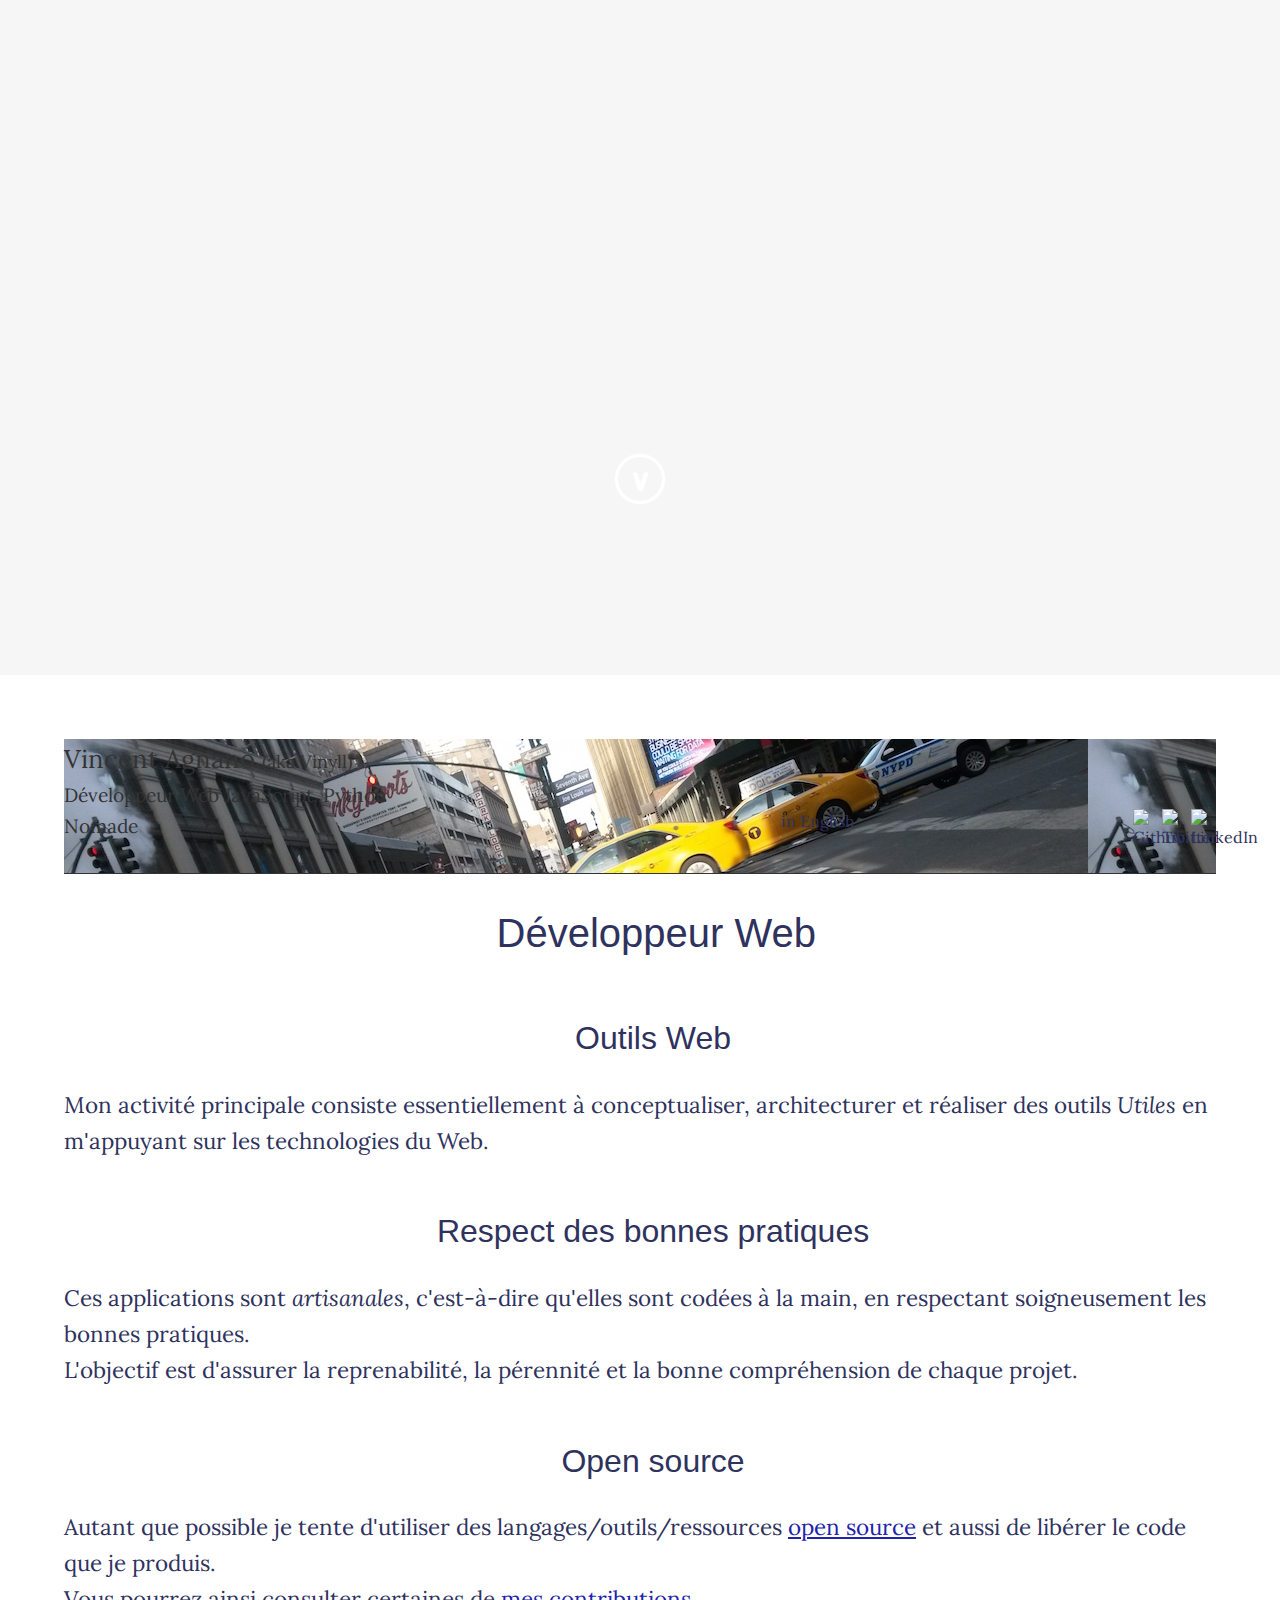
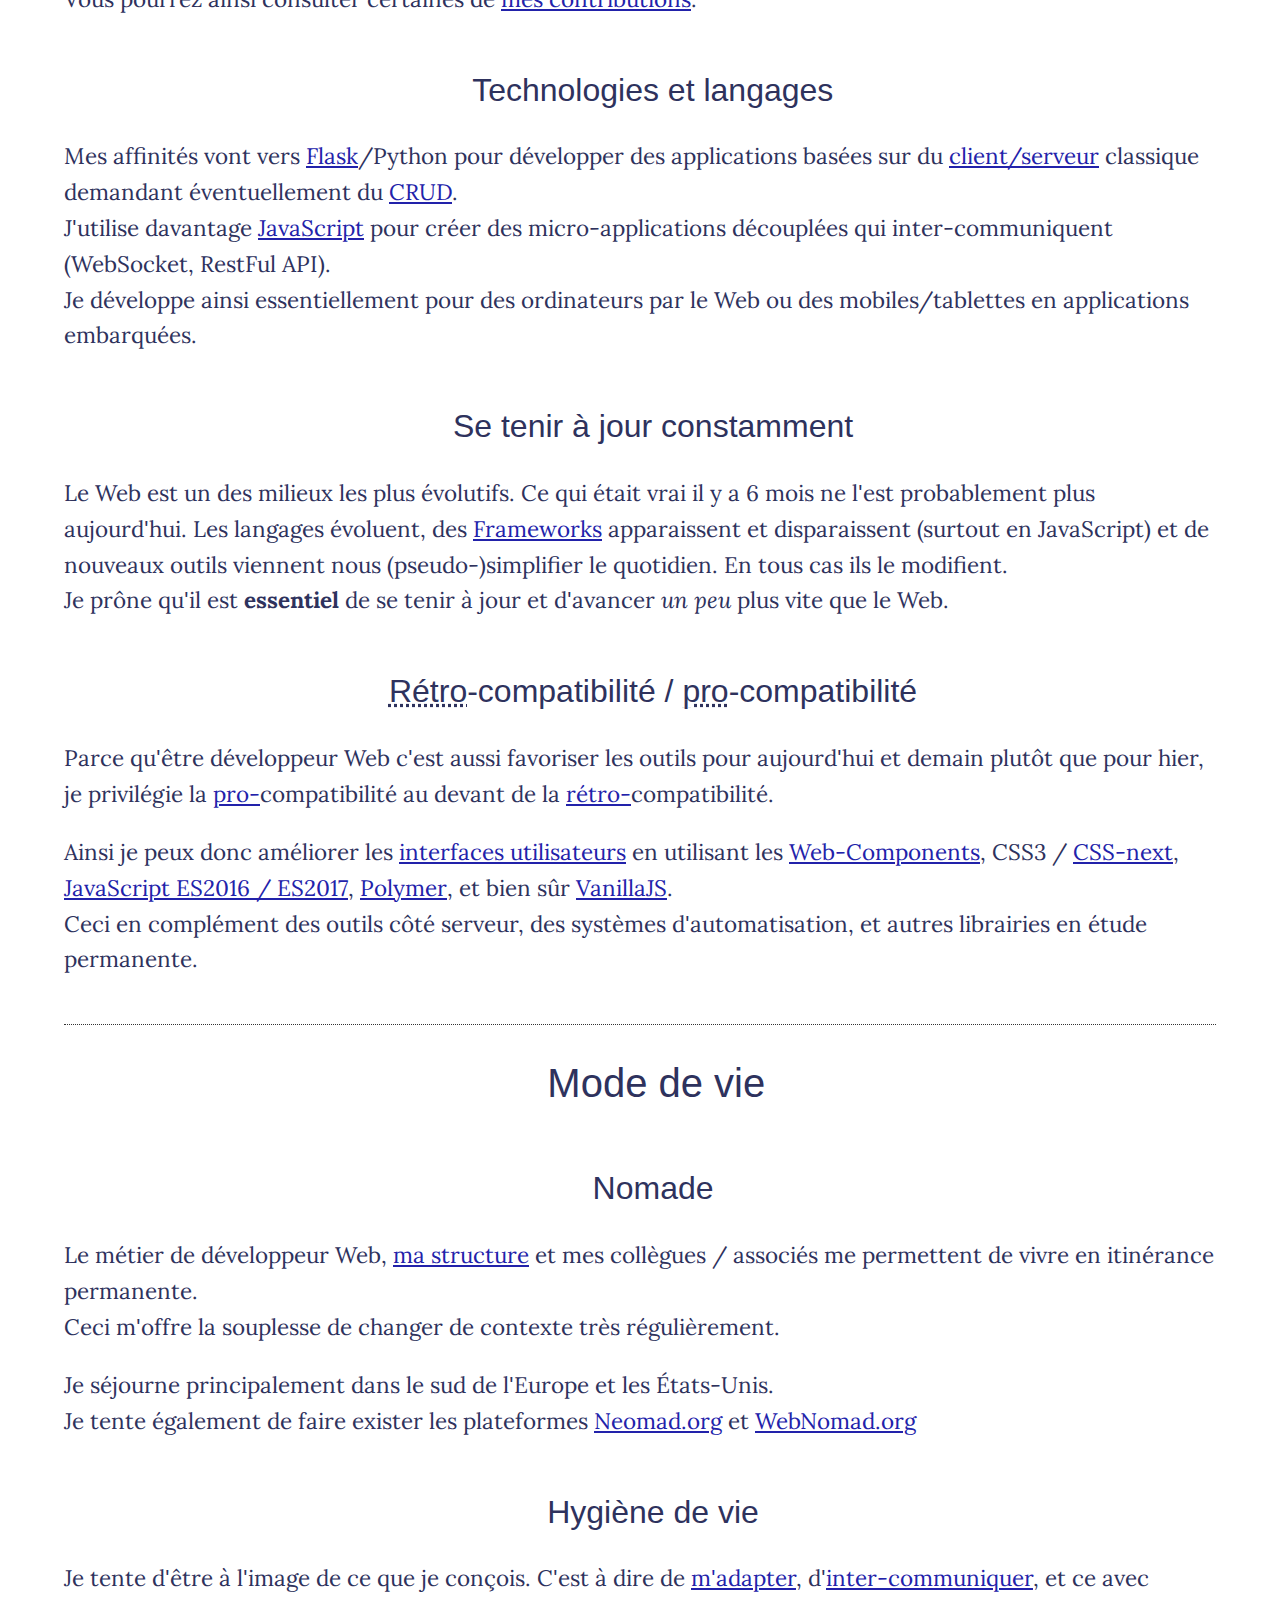
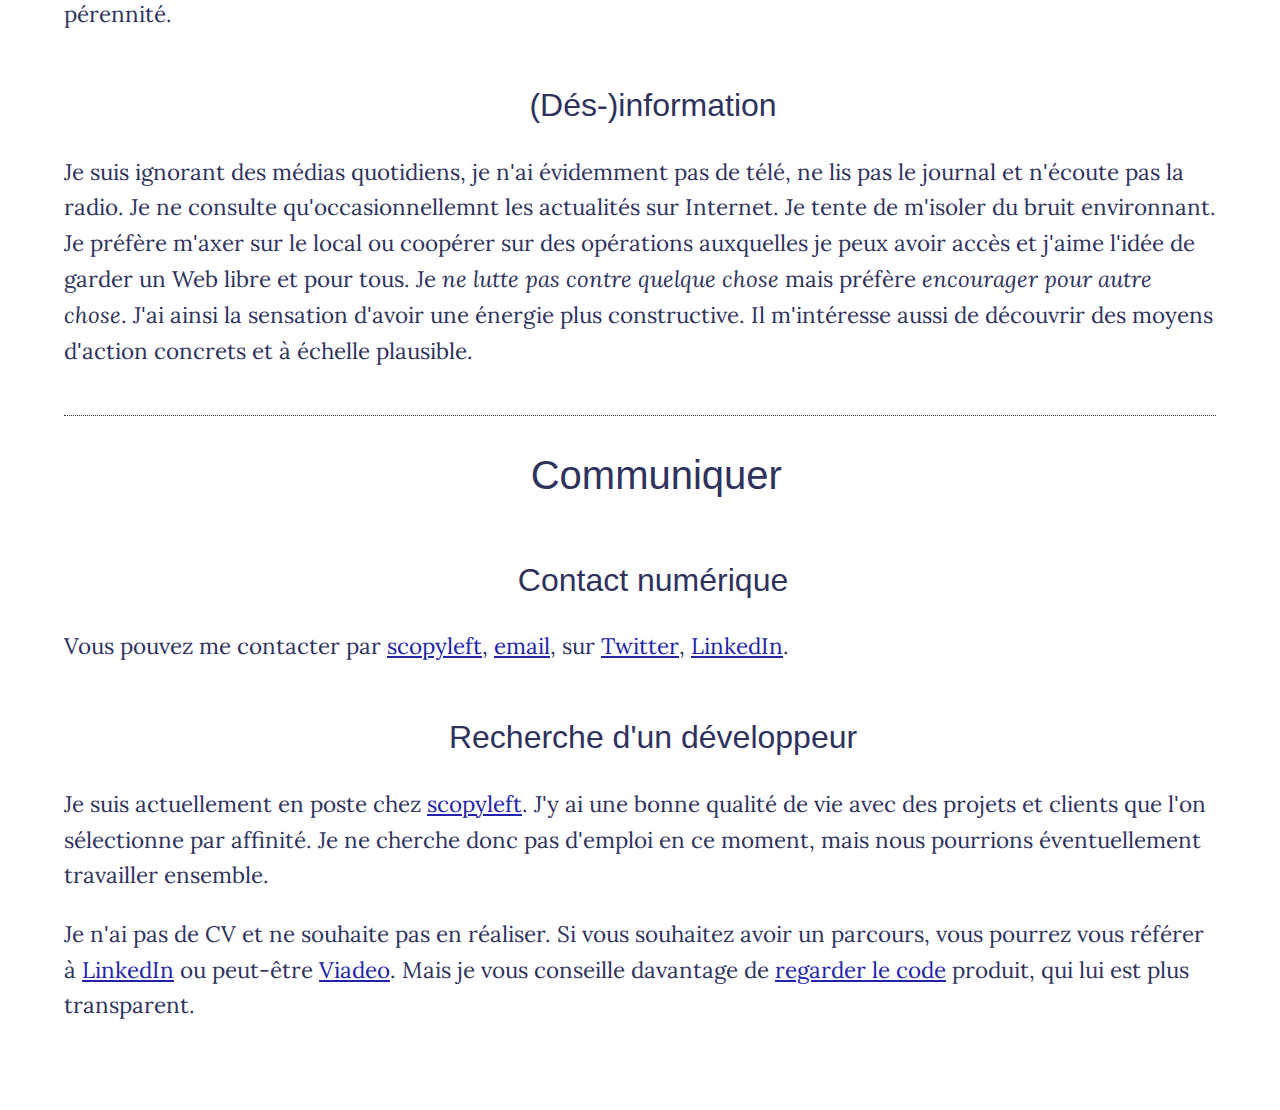
==== fr.html @ de50516a "Merge pull request #2 from Amanda-Martinez/patch-2" ====
<!DOCTYPE html>
<html lang="fr">
<head>
  <meta charset="utf-8">
  <title>Développeur Web JavaScript et Django - Vincent
  Agnano</title>
  <meta name="keywords" content=
  "développeur JavaScript, développeur Python, développeur NodeJS, formateur JavaScript, developpeur Polymer, JavaScript, Python, NodeJS">
  <meta name="description" content=
  "Développeur de projets Web en Python, JavaScript et Node (JavaScript) - Digital Nomad">
  <meta name="viewport" content="initial-scale=1, maximum-scale=1">
  <meta name="author" content="Vincent Agnano">
  <link rel="stylesheet" href="styles/main.css">
  <link rel="stylesheet" media="screen and (min-width: 961px)" href=
  "styles/medium.css">
</head>
<body>
  <header><a href="#developpeur-web" title=
  "Aller au contenu">∨</a></header>
  <main>
    <header>
      <h2><a href="http://vinyll.github.io/">Vincent Agnano <small>aka
      Vinyll</small></a></h2>

      <h1>Développeur Web JavaScript, Python <span>Nomade</span></h1>
      <nav><a href="https://github.com/vinyll"><img src=
      "images/github.svg" alt="Github"></a> <a href=
      "https://twitter.com/vinyll"><img src="images/twitter.svg" alt=
      "Twitter"></a> <a href=
      "https://www.linkedin.com/in/vincentagnano"><img src=
      "images/linkedin.svg" alt="LinkedIn"></a></nav>
      <a href="/" lang="en" class="switch-i18n" title="Read in English">in English</a>
    </header>

    <section>
      <h1 id="developpeur-web"><a href="#developpeur-web" class=
      "permalink" title="Lien vers cette section"></a>Développeur
      Web</h1>

      <h2 id="web-utile"><a href="#web-utile" class="permalink" title=
      "Lien vers cette section"></a>Outils Web</h2>
      <p>Mon activité principale consiste essentiellement à
      conceptualiser, architecturer et réaliser des outils
      <em>Utiles</em> en m'appuyant sur les technologies du Web.</p>

      <h2 id="bonnes-pratiques"><a href="#bonnes-pratiques" class="permalink"
      title="Lien vers cette section"></a>Respect des bonnes
      pratiques</h2>
      <p>Ces applications sont <em>artisanales</em>, c'est-à-dire
      qu'elles sont codées à la main, en respectant soigneusement les
      bonnes pratiques.<br>
      L'objectif est d'assurer la reprenabilité, la pérennité et la bonne
      compréhension de chaque projet.</p>

      <h2 id="open-source"><a href="#open-source" class="permalink"
      title="Lien vers cette section"></a>Open source</h2>
      <p>Autant que possible je tente d'utiliser des
      langages/outils/ressources <a href=
      "https://fr.wikipedia.org/wiki/Open_source" title=
      "Consulter l'article sur l'Open Source">open source</a> et aussi de
      libérer le code que je produis.<br>
      Vous pourrez ainsi consulter certaines de <a href=
      "http://github.com/vinyll" lang="en">mes contributions</a>.</p>

      <h2 id="technos-langages"><a href="#technos-langages" class=
      "permalink" title="Lien vers cette section"></a>Technologies et
      langages</h2>
      <p>Mes affinités vont vers <a href=
      "http://flask.pocoo.org/">Flask</a>/Python pour développer des
      applications basées sur du <a href=
      "https://fr.wikipedia.org/wiki/Client-serveur" title=
      "Consulter l'article client-serveur sur Wikipedia">client/serveur</a>
      classique demandant éventuellement du <a href=
      "https://fr.wikipedia.org/wiki/CRUD">CRUD</a>.<br>
      J'utilise davantage <a href=
      "https://developer.mozilla.org/fr/docs/Web/JavaScript">JavaScript</a>
      pour créer des micro-applications découplées qui inter-communiquent
      (WebSocket, RestFul API).<br>
      Je développe ainsi essentiellement pour des ordinateurs par le Web
      ou des mobiles/tablettes en applications embarquées.</p>

      <h2 id="web-evolution"><a href="#web-evolution" class="permalink"
      title="Lien vers cette section"></a>Se tenir à jour
      constamment</h2>
      <p>Le Web est un des milieux les plus évolutifs. Ce qui était vrai
      il y a 6 mois ne l'est probablement plus aujourd'hui. Les langages
      évoluent, des <a href="https://fr.wikipedia.org/wiki/Framework"
      title="Voir l'article sur les Frameworks">Frameworks</a>
      apparaissent et disparaissent (surtout en JavaScript) et de
      nouveaux outils viennent nous (pseudo-)simplifier le quotidien. En
      tous cas ils le modifient.<br>
      Je prône qu'il est <strong>essentiel</strong> de se tenir à jour et
      d'avancer <em>un peu</em> plus vite que le Web.</p>

      <h2 id="compatibilite"><a href="#compatibilite" class="permalink"
      title="Lien vers cette section"></a><abbr title=
      "cf. Larousse : Qui marque un retour vers une époque passée.">Rétro</abbr>-compatibilité
      / <abbr title=
      "cf. Larousse : Préfixe signifiant « avant », « à la place de » ou « en faveur de »">
      pro</abbr>-compatibilité</h2>
      <p>Parce qu'être développeur Web c'est aussi favoriser les outils
      pour aujourd'hui et demain plutôt que pour hier, je privilégie la
      <a href=
      "http://www.larousse.fr/dictionnaires/francais/pro-/64023?q=pro#63307">
      pro-</a>compatibilité au devant de la <a href=
      "http://www.larousse.fr/dictionnaires/francais/r%C3%A9tro/68965">rétro-</a>compatibilité.<br>
      </p>
      <p>Ainsi je peux donc améliorer les <a href=
      "https://fr.wikipedia.org/wiki/Interface_web" title=
      "Consulter l'artcile sur les interfaces Web">interfaces
      utilisateurs</a> en utilisant les <a href=
      "https://developer.mozilla.org/en-US/docs/Web/Web_Components" lang=
      "en">Web-Components</a>, CSS3 / <a href="http://cssnext.io/" lang=
      "en">CSS-next</a>, <a href=
      "https://developer.mozilla.org/en-US/docs/Web/JavaScript/New_in_JavaScript/ECMAScript_Next_support_in_Mozilla"
      lang="en">JavaScript ES2016 / ES2017</a>, <a href=
      "http://polymer-project.org/" lang="en">Polymer</a>, et bien sûr
      <a href="http://vanilla-js.com/">VanillaJS</a>.<br>
      Ceci en complément des outils côté serveur, des systèmes
      d'automatisation, et autres librairies en étude permanente.</p>
    </section>

    <section>
      <h1 id="mode-vie"><a href="#mode-vie" class="permalink" title=
      "Lien vers cette section"></a>Mode de vie</h1>

      <h2 id="nomade"><a href="#nomade" class="permalink" title=
      "Lien vers cette section"></a>Nomade</h2>
      <p>Le métier de développeur Web, <a href="http://scopyleft.fr/"
      title="scopyleft, coopérative de développement Web">ma
      structure</a> et mes collègues / associés me permettent de vivre en
      itinérance permanente.<br>
      Ceci m'offre la souplesse de changer de contexte très
      régulièrement.</p>
      <p>Je séjourne principalement dans le sud de l'Europe et les
      États-Unis.<br>
      Je tente également de faire exister les plateformes <a href=
      "http://neomad.org" title=
      "Articles pour digital nomads">Neomad.org</a>
      et <a href=
      "http://webnomad.org" title=
      "Outils pour digital nomads">WebNomad.org</a></p>

      <h2 id="hygiene"><a href="#hygiene" class="permalink" title=
      "Lien vers cette section"></a>Hygiène de vie</h2>
      <p>Je tente d'être à l'image de ce que je conçois. C'est à dire de
      <a href="https://fr.wikipedia.org/wiki/Plasticit%C3%A9_neuronale"
      title=
      "Consulter l'article sur la plasticité neuronale">m'adapter</a>,
      d'<a href="https://fr.wikipedia.org/wiki/Communication" title=
      "Voir l'article sur la communication">inter-communiquer</a>, et ce
      avec pérennité.</p>

      <h2 id="desinformation"><a href="#desinformation" class="permalink"
      title="Lien vers cette section"></a>(Dés-)information</h2>
      <p>Je suis ignorant des médias quotidiens, je n'ai évidemment
      pas de télé, ne lis pas le journal et n'écoute pas la radio. Je ne
      consulte qu'occasionnellemnt les actualités sur Internet. Je tente
      de m'isoler du bruit environnant.<br>
      Je préfère m'axer sur le local ou coopérer sur des opérations
      auxquelles je peux avoir accès et j'aime l'idée de garder un Web
      libre et pour tous. Je <em>ne lutte pas contre quelque chose</em>
      mais préfère <em>encourager pour autre chose</em>. J'ai ainsi la
      sensation d'avoir une énergie plus constructive. Il m'intéresse
      aussi de découvrir des moyens d'action concrets et à échelle
      plausible.</p>
    </section>

    <section>
      <h1 id="communiquer"><a href="#communiquer" class="permalink"
      title="Lien vers cette section"></a>Communiquer</h1>

      <h2 id="contact"><a href="#contact" class="permalink" title=
      "Lien vers cette section"></a>Contact numérique</h2>
      <p>Vous pouvez me contacter par <a href=
      "http://scopyleft.fr">scopyleft</a>, <a href=
      "http:vinyll.github.io" class="email">email</a>, sur <a href=
      "http://twitter.com/vinyll" lang="en" title=
      "Vincent Agnano sur Twitter">Twitter</a>, <a href=
      "http://www.linkedin.com/in/vincentagnano" lang="en" title=
      "CV architecte/développeur django, Javascript et NodeJS">LinkedIn</a>.</p>

      <h2 id="recherche-developpeur"><a href="#recherche-developpeur"
      class="permalink" title="Lien vers cette section"></a>Recherche
      d'un développeur</h2>
      <p>Je suis actuellement en poste chez <a href="http://scopyleft.fr"
      title="coopérative de développement web">scopyleft</a>. J'y ai une
      bonne qualité de vie avec des projets et clients que l'on
      sélectionne par affinité. Je ne cherche donc pas d'emploi en ce
      moment, mais nous pourrions éventuellement travailler ensemble.</p>
      <p>Je n'ai pas de CV et ne souhaite pas en réaliser. Si vous
      souhaitez avoir un parcours, vous pourrez vous référer à <a href=
      "http://www.linkedin.com/in/vincentagnano" lang="en">LinkedIn</a>
      ou peut-être <a href=
      "http://www.viadeo.com/fr/profile/vincent.agnano" title=
      "CV développeur Web" lang="fr">Viadeo</a>. Mais je vous conseille
      davantage de <a href="https://github.com/vinyll">regarder le
      code</a> produit, qui lui est plus transparent.</p>
    </section>
  </main>
  <script>
        var em = document.querySelector('.email');
        em.onmouseover = function(evt) {
          var text = "{first}@{domain}"
                     .replace('{first}', "vincent.agnano+githubio")
                     .replace('{domain}', "scopyleft.fr");
          evt.target.attributes['href'].value = "mailto:{text}".replace('{text}', text);
          evt.target.title = "Envoyer un mail à {text}".replace('{text}', text);
        }
  </script>
  <script type="text/javascript">
      var _gaq = _gaq || [];_gaq.push(['_setAccount', 'UA-2011654-7']);_gaq.push(['_trackPageview']);
      (function() {
      var ga = document.createElement('script'); ga.type = 'text/javascript';ga.async = true;
      ga.src = ('https:' == document.location.protocol ? 'https://ssl' :'http://www') + '.google-analytics.com/ga.js';
      (document.getElementsByTagName('head')[0] ||document.getElementsByTagName('body')[0]).appendChild(ga);
      })();
  </script>
</body>
</html>
---- styles/main.css ----
@import url(http://fonts.googleapis.com/css?family=Lora);

* {
  box-sizing: border-box;
}

html, body {
  height: 100%;
  margin: 0;
  padding: 0;
}

body {
  font-family: Lora, serif;
  line-height: 1.6;
  background-color: #f6f6f6;
  color: #2E325D;
}

a {
  color: #22a;
}

body > header {
  background: transparent url("../images/nyc-bagpack-960.jpg") no-repeat bottom right;
  position: fixed;
  height: 75%;
  min-height: 300px;
  max-height: 530px;
  width: 100%;
  text-align: center;
}

body > header > a {
  position: absolute;
  display: inline-block;
  text-decoration: none;
  font-weight: bold;
  border: 3px solid #fff;
  border-radius: 50px;
  margin: auto;
  color: #fff;
  font-size: 1.8em;
  width: 50px;
  height: 50px;
  text-align: center;
  bottom: 5%;
  margin-left: -25px;
  box-shadow: 0 0 2px #fff;
  text-shadow: 0 0 2px #fff;
}
body > header > a:hover {
  color: #ccc;
  border-color: #ccc;
}

main {
  position: absolute;
  padding: 5%;
  top: 75%;
  background-color: #fff;
}

main header a {
  color: inherit;
  text-decoration: inherit;
}

main > header {
  border-bottom: 1px solid #333;
  padding-bottom: 2em;
}
main > header h1,
main > header h2 {
  color: #333;
  font-size: 1.2em;
  font-weight: 100;
  margin: 0;
}
main > header h2 {
    font-size: 1.6em;
}
main > header small {
  font-size: .7em;
}
main > header small::before {
  content: " (";
}
main > header small::after {
  content: ") ";
}
main > header span {
  display: block;
}

main nav {
  float: right;
  margin-top: -32px;
}
main nav a {
  display: inline-block;
  width: 25px;
}
main nav a img {
  width: 100%;
}

main > section h1,
main > section h2 {
  font-family: Helvetica, sans-serif;
  text-align: center;
  font-weight: normal;
}
main > section h1 {
  font-size: 2.5em;
}
main > section h2 {
  margin: 1.5em 0 0 0;
  font-size: 2em;
  text-align: center;
}
main > section:not(:last-child) {
  border-bottom: 1px dotted #333;
  padding-bottom: 1.5em;
}

p {
  font-size: 1.4em;
}

.switch-i18n {
  display: block;
  width: 32px;
  height: 32px;
  margin-top: -32px;
  text-indent: -1000%;
  background-image: url(../images/en.png);
  background-size: 100% auto;
  float: right;
}
.switch-i18n[lang=en] {
  background-image: url(../images/en.png);
}
.switch-i18n[lang=fr] {
  background-image: url(../images/fr.png);
}

.permalink {
  color: transparent;
  text-decoration: none;
  font-size: 1em;
}
.permalink:before {
  content: '¶ ';
}

h1:hover .permalink,
h2:hover .permalink {
  color: #ccc;
}
---- styles/medium.css ----
header {
  background-image: url(../images/nyc-bagpack-1024.jpg);
  max-height: 800px;
}
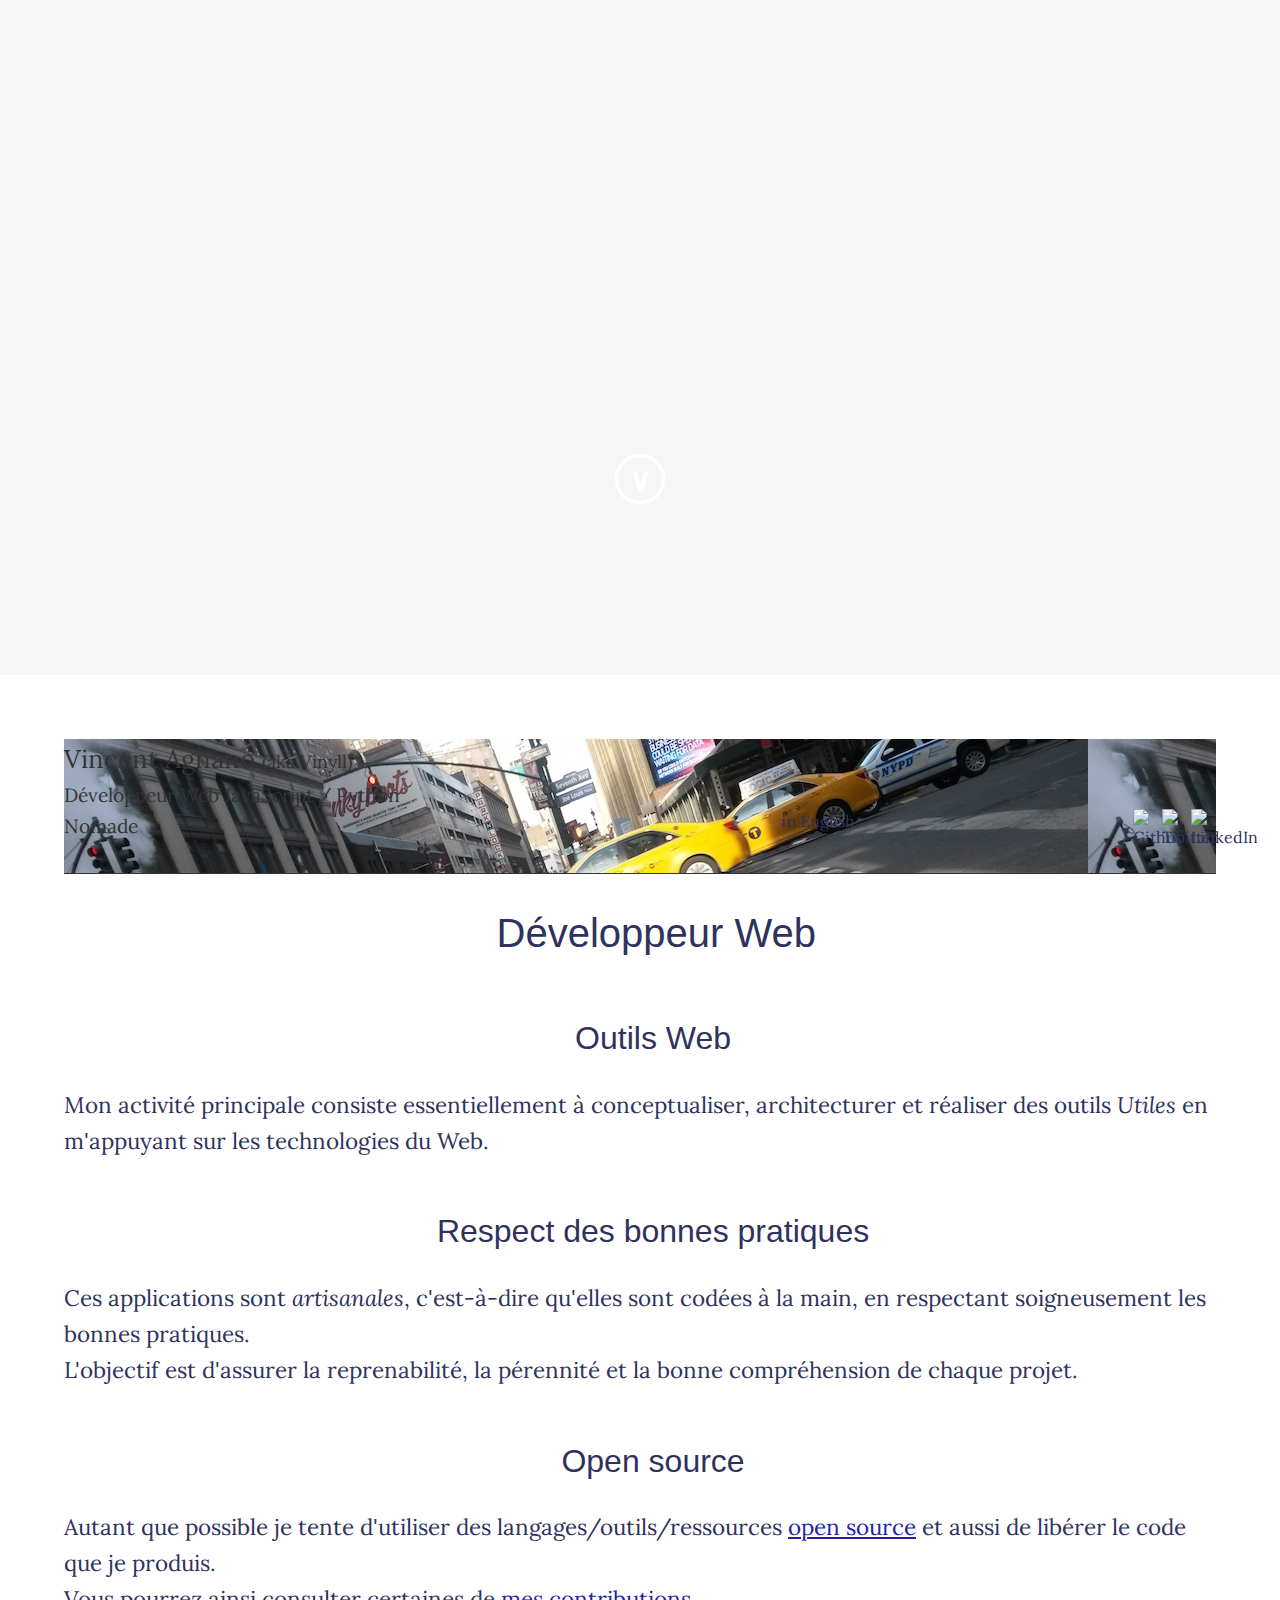
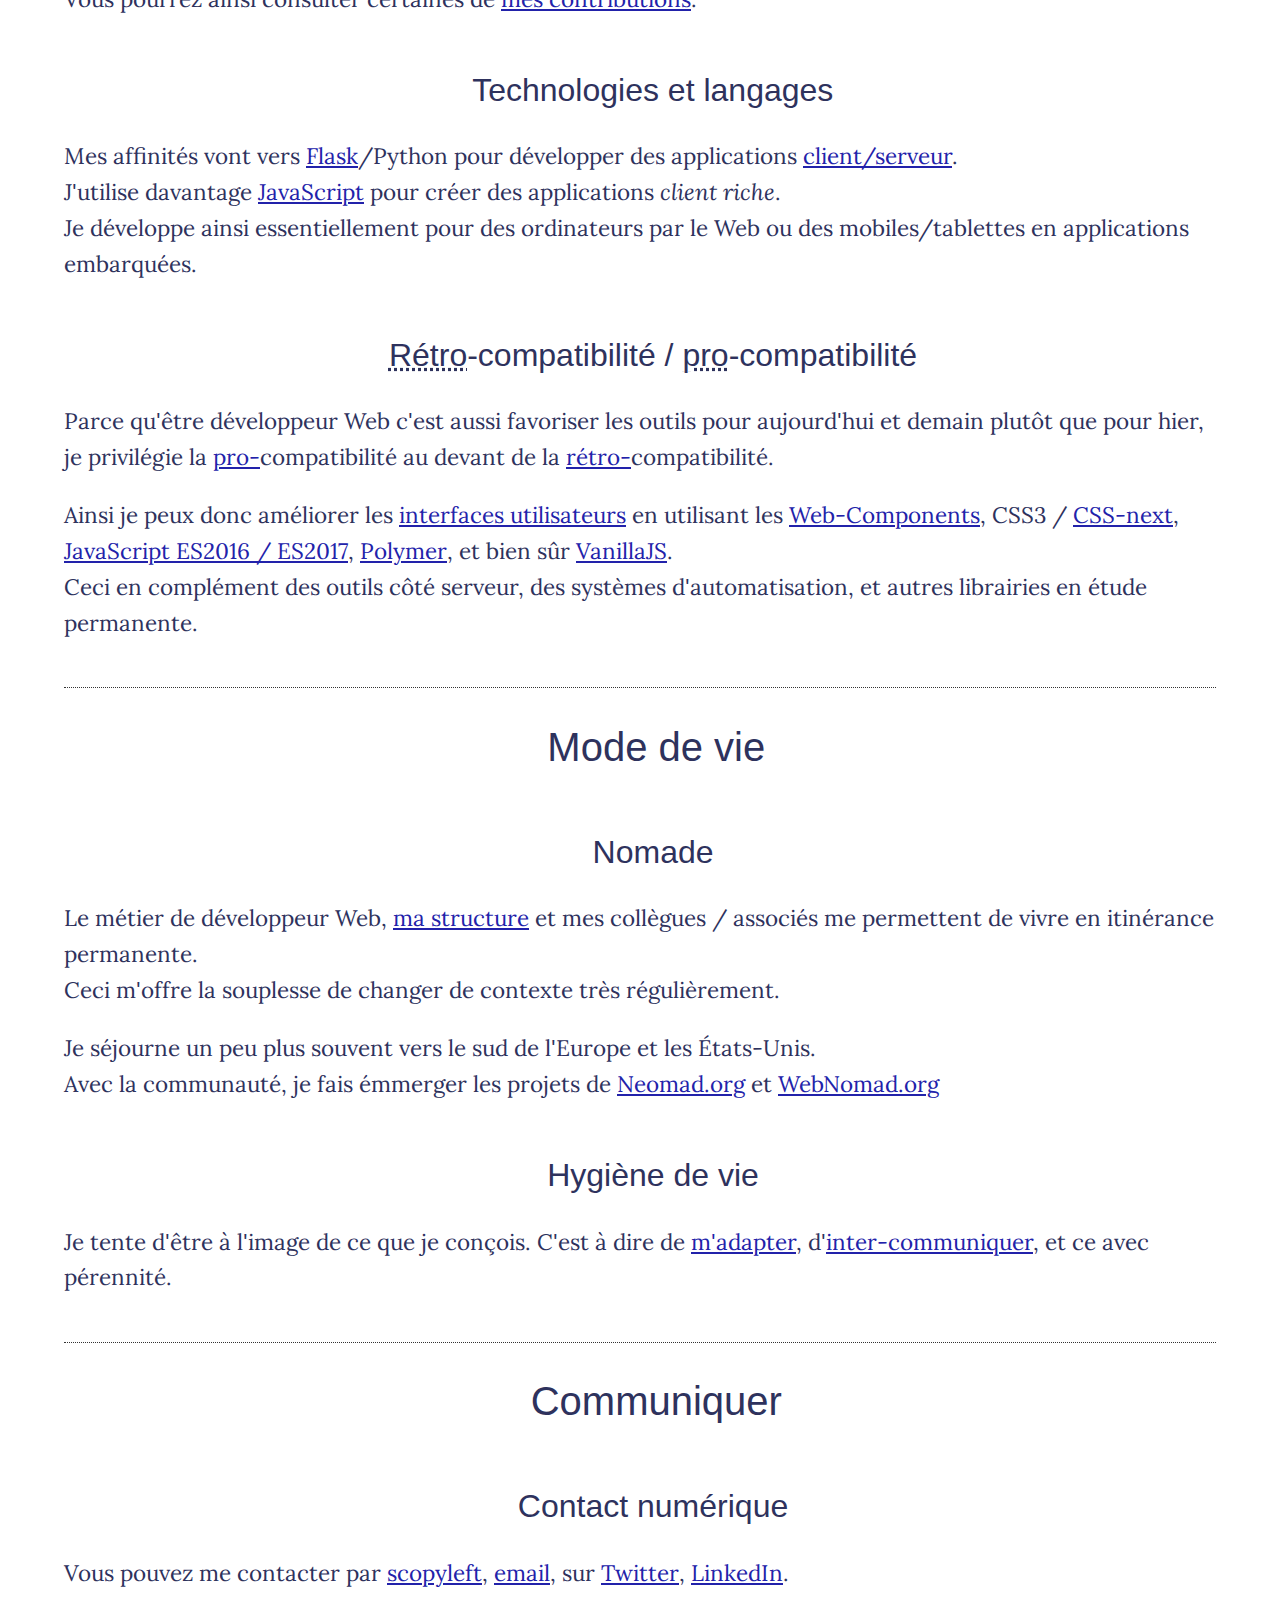
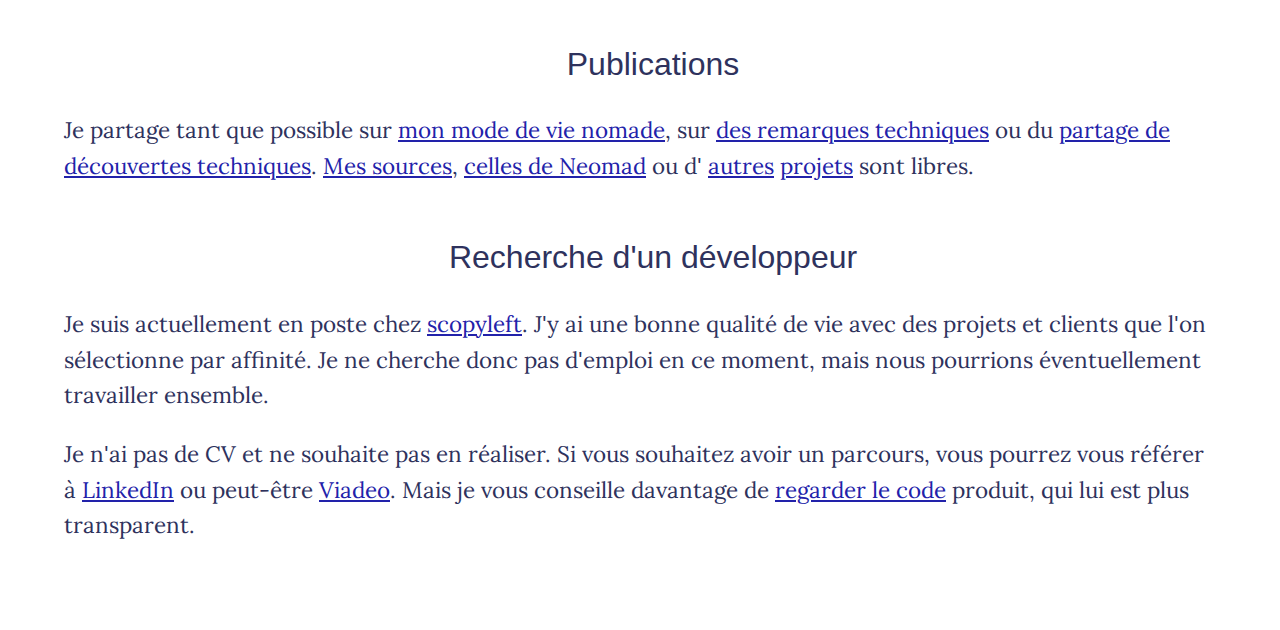
==== commit e7ee5d3b: "updated content" ====
--- a/fr.html
+++ b/fr.html
@@ -2,10 +2,10 @@
 <html lang="fr">
 <head>
   <meta charset="utf-8">
-  <title>Développeur Web JavaScript et Django - Vincent
+  <title>Développeur Web JavaScript et Django, Nomade - Vincent
   Agnano</title>
   <meta name="keywords" content=
-  "développeur JavaScript, développeur Python, développeur NodeJS, formateur JavaScript, developpeur Polymer, JavaScript, Python, NodeJS">
+  "digital nomad, développeur JavaScript, développeur Python, développeur NodeJS, formateur JavaScript, developpeur Polymer, JavaScript, Python, NodeJS">
   <meta name="description" content=
   "Développeur de projets Web en Python, JavaScript et Node (JavaScript) - Digital Nomad">
   <meta name="viewport" content="initial-scale=1, maximum-scale=1">
@@ -22,7 +22,7 @@
       <h2><a href="http://vinyll.github.io/">Vincent Agnano <small>aka
       Vinyll</small></a></h2>
 
-      <h1>Développeur Web JavaScript, Python <span>Nomade</span></h1>
+      <h1>Développeur Web JavaScript / Python <span>Nomade</span></h1>
       <nav><a href="https://github.com/vinyll"><img src=
       "images/github.svg" alt="Github"></a> <a href=
       "https://twitter.com/vinyll"><img src="images/twitter.svg" alt=
@@ -66,31 +66,14 @@
       "permalink" title="Lien vers cette section"></a>Technologies et
       langages</h2>
       <p>Mes affinités vont vers <a href=
-      "http://flask.pocoo.org/">Flask</a>/Python pour développer des
-      applications basées sur du <a href=
-      "https://fr.wikipedia.org/wiki/Client-serveur" title=
-      "Consulter l'article client-serveur sur Wikipedia">client/serveur</a>
-      classique demandant éventuellement du <a href=
-      "https://fr.wikipedia.org/wiki/CRUD">CRUD</a>.<br>
+      "http://flask.pocoo.org/">Flask</a>/Python pour développer des applications
+      <a href="https://fr.wikipedia.org/wiki/Client-serveur" title=
+      "Consulter l'article client-serveur sur Wikipedia">client/serveur</a>.<br>
       J'utilise davantage <a href=
       "https://developer.mozilla.org/fr/docs/Web/JavaScript">JavaScript</a>
-      pour créer des micro-applications découplées qui inter-communiquent
-      (WebSocket, RestFul API).<br>
+      pour créer des applications <em>client riche</em>.<br>
       Je développe ainsi essentiellement pour des ordinateurs par le Web
       ou des mobiles/tablettes en applications embarquées.</p>
-
-      <h2 id="web-evolution"><a href="#web-evolution" class="permalink"
-      title="Lien vers cette section"></a>Se tenir à jour
-      constamment</h2>
-      <p>Le Web est un des milieux les plus évolutifs. Ce qui était vrai
-      il y a 6 mois ne l'est probablement plus aujourd'hui. Les langages
-      évoluent, des <a href="https://fr.wikipedia.org/wiki/Framework"
-      title="Voir l'article sur les Frameworks">Frameworks</a>
-      apparaissent et disparaissent (surtout en JavaScript) et de
-      nouveaux outils viennent nous (pseudo-)simplifier le quotidien. En
-      tous cas ils le modifient.<br>
-      Je prône qu'il est <strong>essentiel</strong> de se tenir à jour et
-      d'avancer <em>un peu</em> plus vite que le Web.</p>
 
       <h2 id="compatibilite"><a href="#compatibilite" class="permalink"
       title="Lien vers cette section"></a><abbr title=
@@ -132,9 +115,9 @@
       itinérance permanente.<br>
       Ceci m'offre la souplesse de changer de contexte très
       régulièrement.</p>
-      <p>Je séjourne principalement dans le sud de l'Europe et les
+      <p>Je séjourne un peu plus souvent vers le sud de l'Europe et les
       États-Unis.<br>
-      Je tente également de faire exister les plateformes <a href=
+      Avec la communauté, je fais émmerger les projets de <a href=
       "http://neomad.org" title=
       "Articles pour digital nomads">Neomad.org</a>
       et <a href=
@@ -150,20 +133,6 @@
       d'<a href="https://fr.wikipedia.org/wiki/Communication" title=
       "Voir l'article sur la communication">inter-communiquer</a>, et ce
       avec pérennité.</p>
-
-      <h2 id="desinformation"><a href="#desinformation" class="permalink"
-      title="Lien vers cette section"></a>(Dés-)information</h2>
-      <p>Je suis ignorant des médias quotidiens, je n'ai évidemment
-      pas de télé, ne lis pas le journal et n'écoute pas la radio. Je ne
-      consulte qu'occasionnellemnt les actualités sur Internet. Je tente
-      de m'isoler du bruit environnant.<br>
-      Je préfère m'axer sur le local ou coopérer sur des opérations
-      auxquelles je peux avoir accès et j'aime l'idée de garder un Web
-      libre et pour tous. Je <em>ne lutte pas contre quelque chose</em>
-      mais préfère <em>encourager pour autre chose</em>. J'ai ainsi la
-      sensation d'avoir une énergie plus constructive. Il m'intéresse
-      aussi de découvrir des moyens d'action concrets et à échelle
-      plausible.</p>
     </section>
 
     <section>
@@ -179,6 +148,19 @@
       "Vincent Agnano sur Twitter">Twitter</a>, <a href=
       "http://www.linkedin.com/in/vincentagnano" lang="en" title=
       "CV architecte/développeur django, Javascript et NodeJS">LinkedIn</a>.</p>
+
+      <h2 id="publications"><a href="#publications" class="permalink" title=
+      "Lien vers cette section"></a>Publications</h2>
+      <p>
+        Je partage tant que possible
+        sur <a href="https://neomad.org/@vinyll">mon mode de vie nomade</a>,
+        sur <a href="https://medium.com/vinyll">des remarques techniques</a>
+        ou du <a href="http://vinyll.scopyleft.fr">partage de découvertes
+        techniques</a>. <a href="https://github.com/vinyll">Mes sources</a>,
+        <a href=https://github.com/neomad-team>celles de Neomad</a> ou d'
+        <a href="https://github.com/scopyleft">autres</a>
+        <a href="https://github.com/anthropedia">projets</a> sont libres.
+      </p>
 
       <h2 id="recherche-developpeur"><a href="#recherche-developpeur"
       class="permalink" title="Lien vers cette section"></a>Recherche
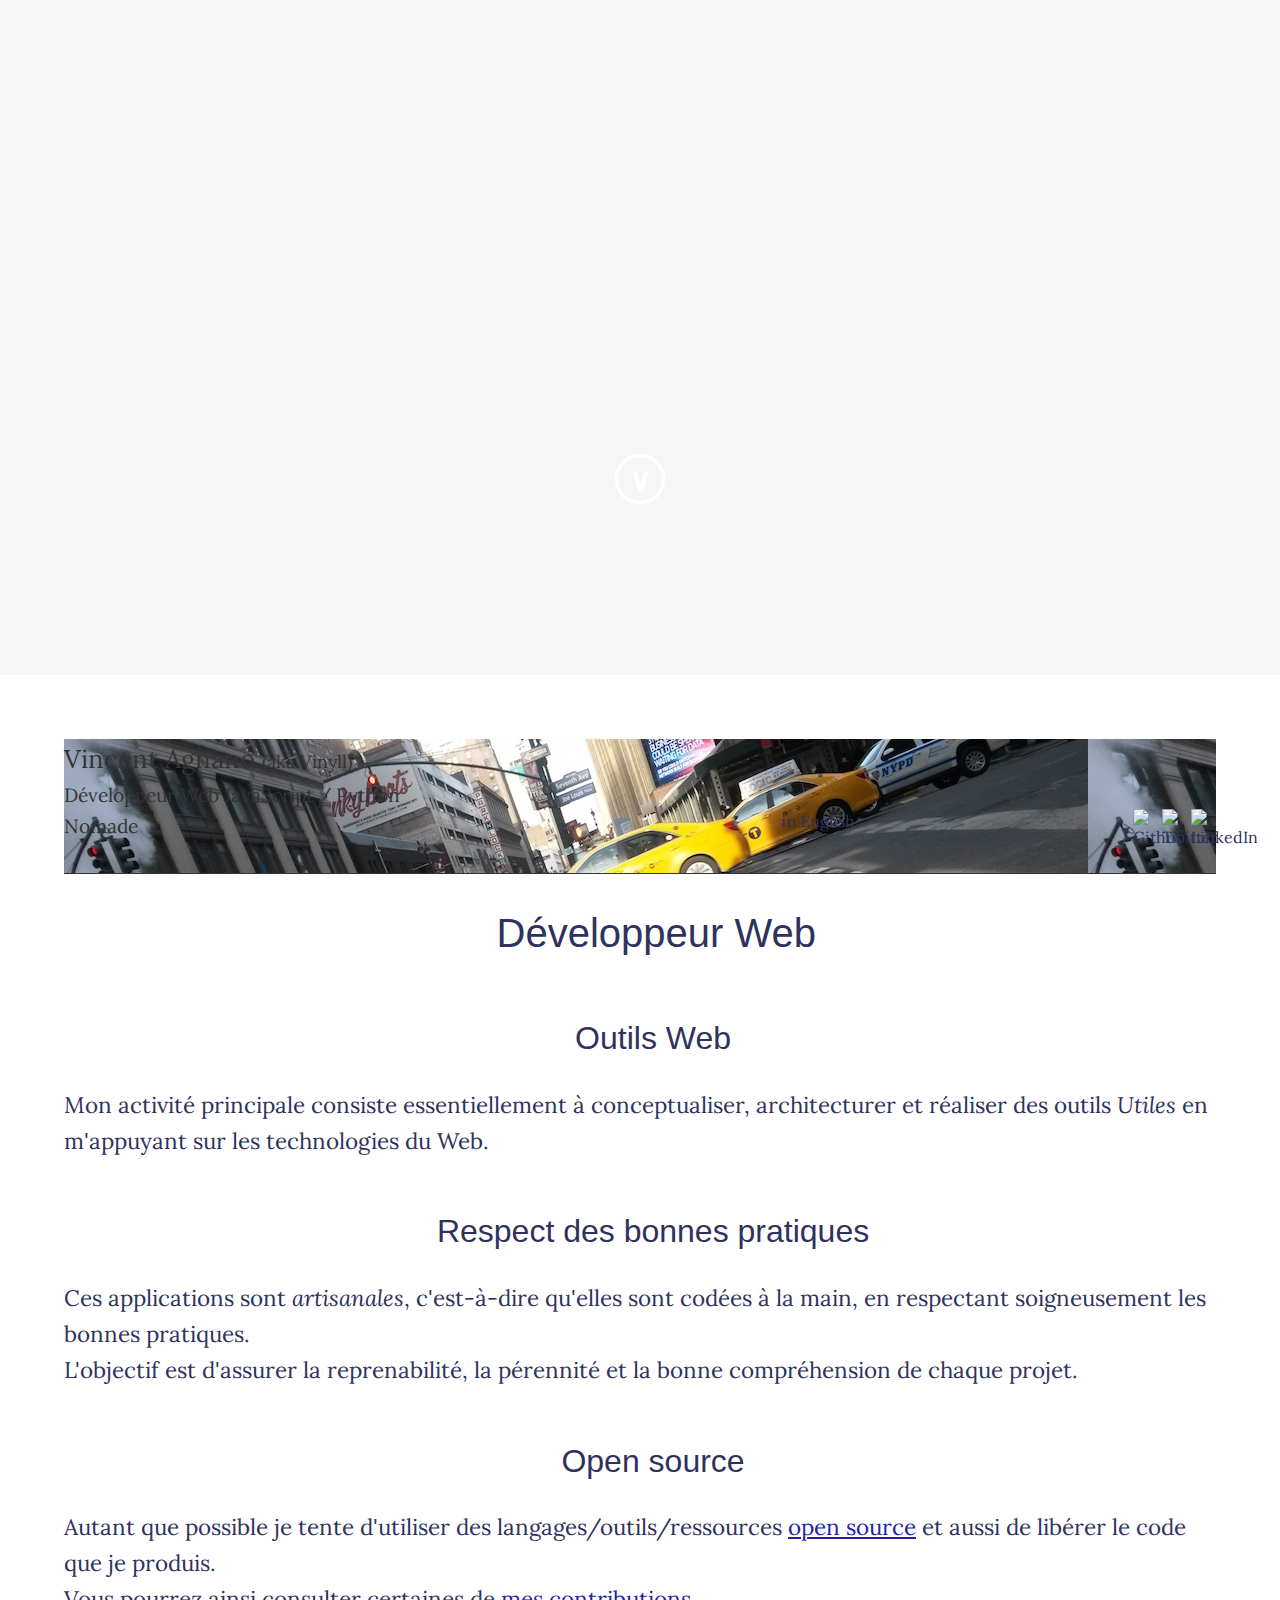
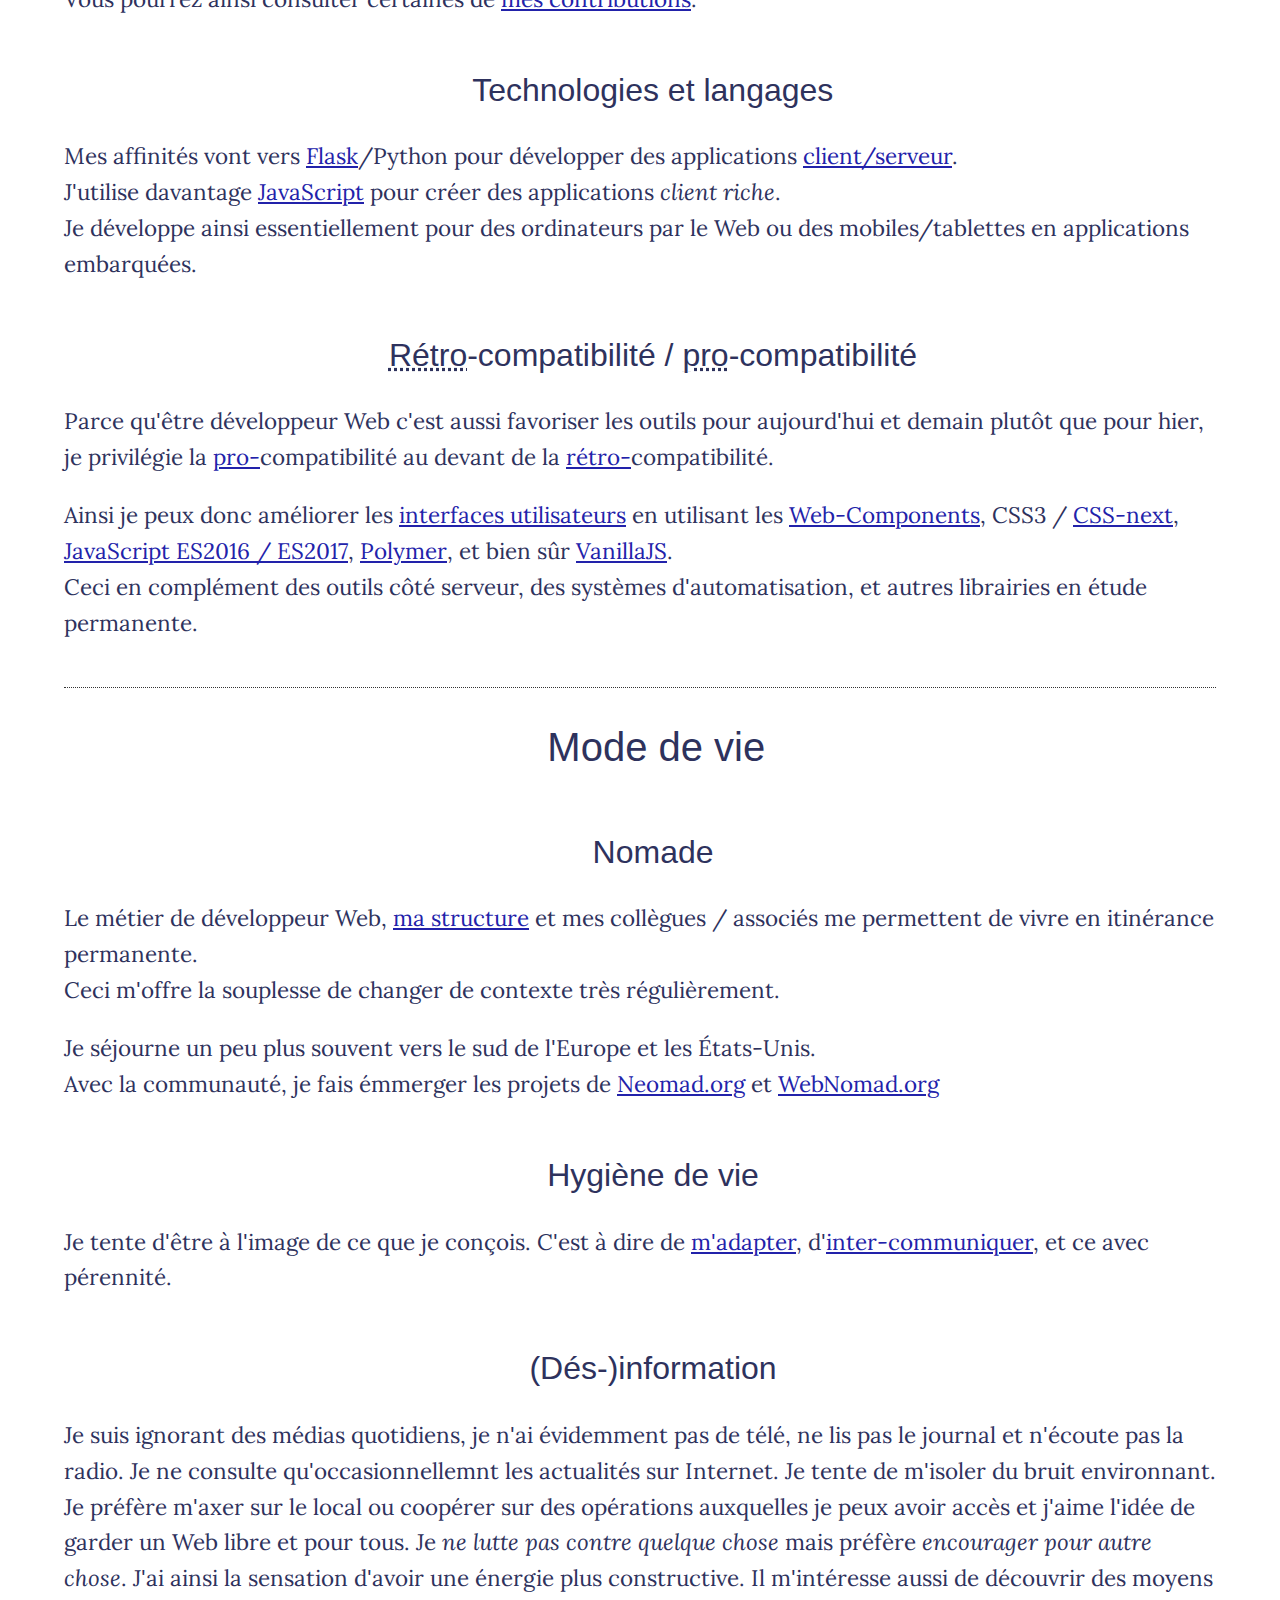
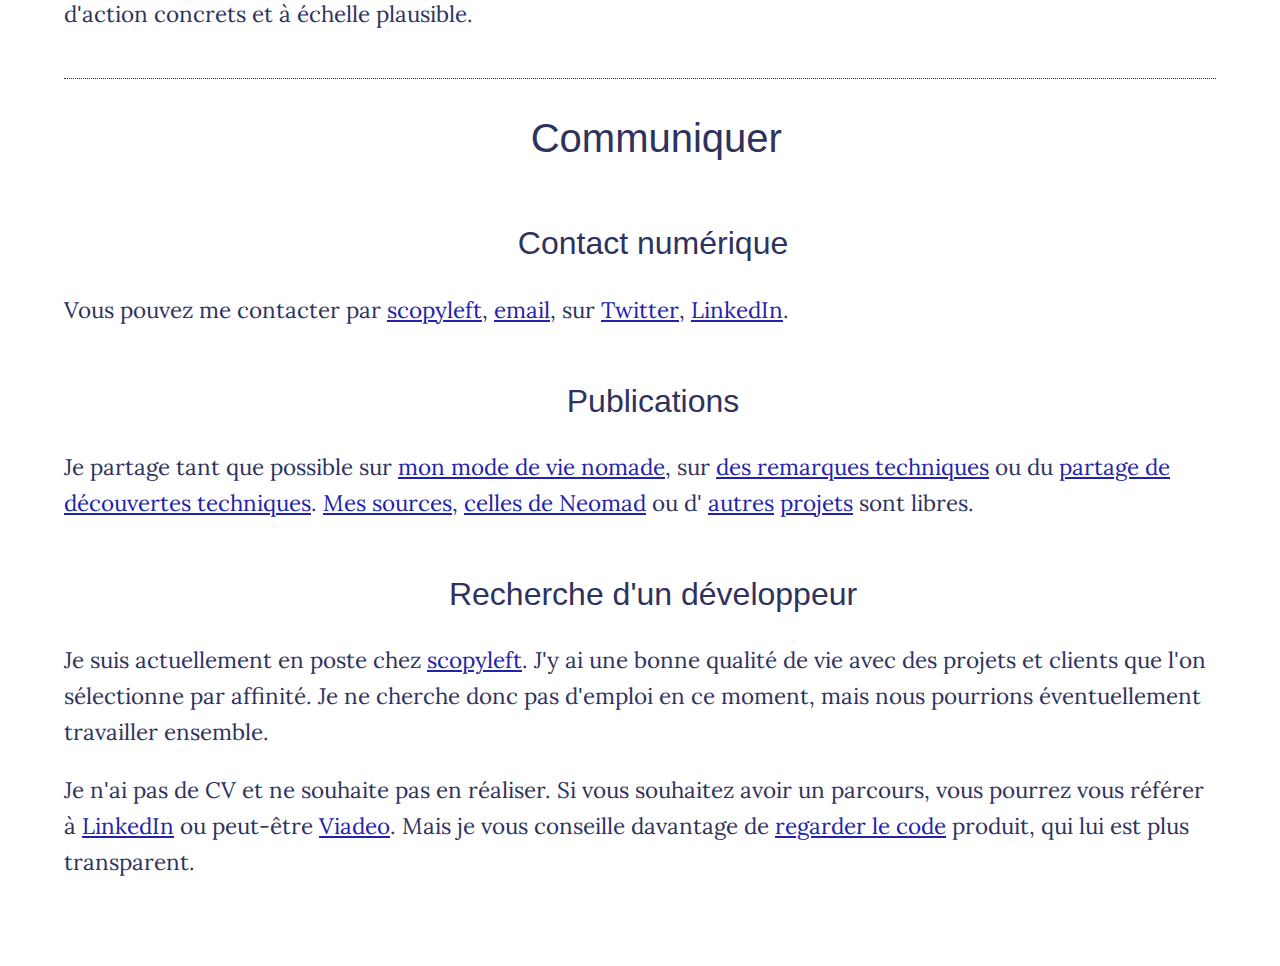
==== commit b10aeac5: "Merge branch 'master' of github.com:vinyll/vinyll.github.io" ====
--- a/fr.html
+++ b/fr.html
@@ -133,6 +133,20 @@
       d'<a href="https://fr.wikipedia.org/wiki/Communication" title=
       "Voir l'article sur la communication">inter-communiquer</a>, et ce
       avec pérennité.</p>
+
+      <h2 id="desinformation"><a href="#desinformation" class="permalink"
+      title="Lien vers cette section"></a>(Dés-)information</h2>
+      <p>Je suis ignorant des médias quotidiens, je n'ai évidemment
+      pas de télé, ne lis pas le journal et n'écoute pas la radio. Je ne
+      consulte qu'occasionnellemnt les actualités sur Internet. Je tente
+      de m'isoler du bruit environnant.<br>
+      Je préfère m'axer sur le local ou coopérer sur des opérations
+      auxquelles je peux avoir accès et j'aime l'idée de garder un Web
+      libre et pour tous. Je <em>ne lutte pas contre quelque chose</em>
+      mais préfère <em>encourager pour autre chose</em>. J'ai ainsi la
+      sensation d'avoir une énergie plus constructive. Il m'intéresse
+      aussi de découvrir des moyens d'action concrets et à échelle
+      plausible.</p>
     </section>
 
     <section>
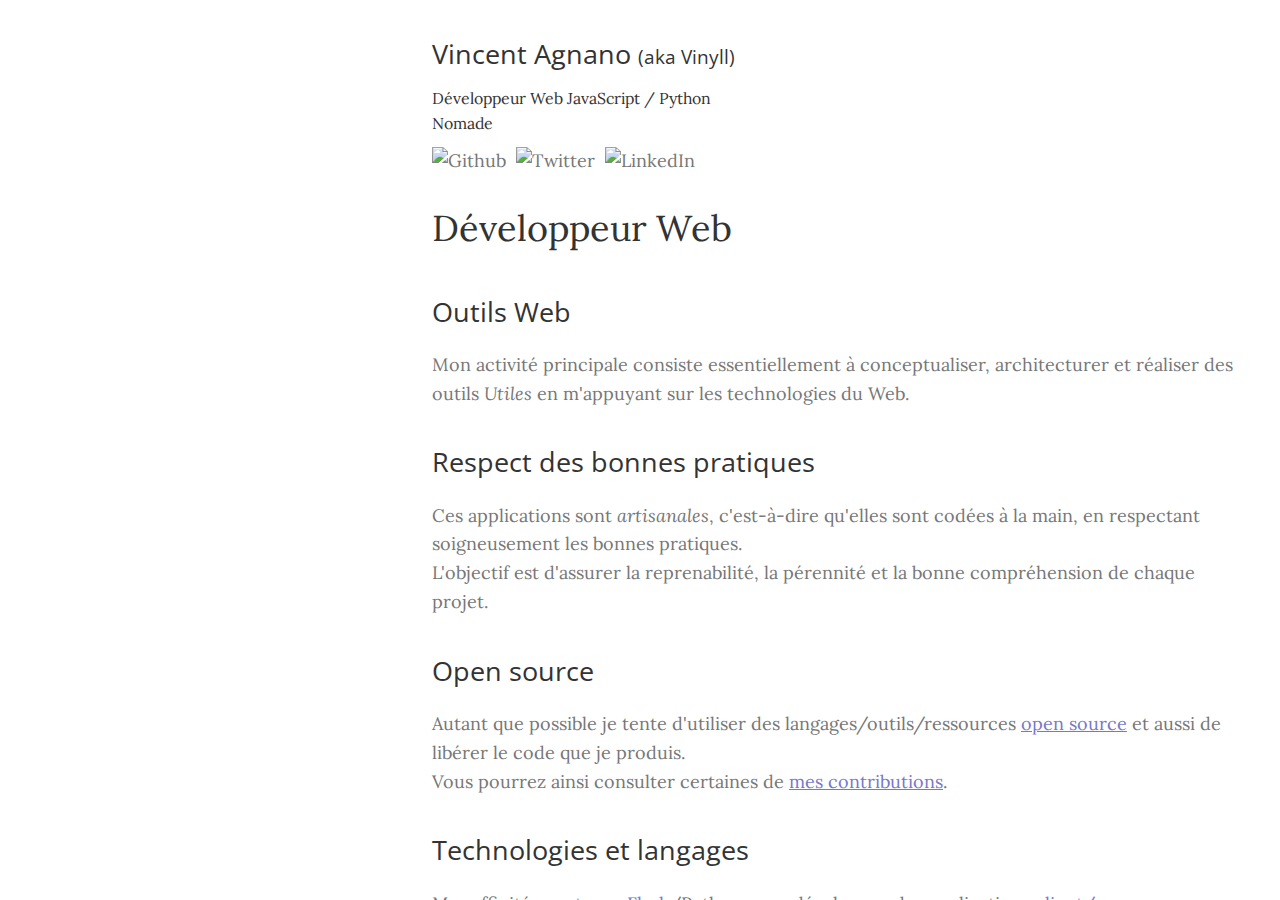
==== commit 1d57d57a: "references to conferences and interviews" ====
--- a/fr.html
+++ b/fr.html
@@ -102,6 +102,44 @@
       Ceci en complément des outils côté serveur, des systèmes
       d'automatisation, et autres librairies en étude permanente.</p>
     </section>
+
+    <article>
+      <h1 id="conferences"><a href="#conferences" class="permalink" title=
+      "Link to this section"></a>Conférences</h1>
+      <p>
+        I'm sometimes invited to speak about lifestyle, freedom or development.
+        Je suis occasionnellement convié à échanger autour des mode de vie, de la liberté ou du développement (personnel et logiciel).
+      </p>
+      <p>
+        Quelques entretiens et conférences auquelles j'ai été convié :
+      </p>
+      <ul>
+        <li>
+          <a href="https://le1hebdo.fr/journal/libert/305/article/libert-mode-d-emploi-3959.html" target=_blank>La liberté, mode d'emploi</a>
+        </li>
+        <li>
+          <a href="https://youtu.be/gbpNBWLxQgY?t=245" target=_blank>Remote Working as Digital Nomad (video in French)</a>
+        </li>
+        <li>
+          <a href="http://lespetitesgouttes.fr/saffranchir-des-normes/" target=_blank>Le documentaire Les Petites Gouttes « S'affranchir des normes »</a>
+        </li>
+        <li>
+          <a href="https://welovedevs.com/fr/articles/vincent-freelance-je-suis-un-developpeur-nomade" target=_blank>Interview « Je suis développeur nomade »</a>
+        </li>
+        <li>
+          <a href="https://mixitconf.org/2017/developpeur-sans-domicile-fixe" target=_blank>« Développeur sans domicile fixe », à la conférence MixIT 2017</a>
+        </li>
+        <li>
+          <a href="https://www.infoq.com/fr/presentations/codeurs-en-seine-vincent-agnano-digital-nomad/" target=_blank>« Développeur sans domicile fixe » à la conférence Codeurs en Seine</a>
+        </li>
+        <li>
+          <a href="https://video.umontpellier.fr/video/0942-web-5-conference-2013-iut-beziers-2eme-edition-david-larlet-et-vincent-agnano/" target=_blank>« Python & JavaScript, un duo de choc » à la conférence Web5</a>
+        </li>
+        <li>
+          <a href="https://youtu.be/It3Ws--gz8c?t=2630" target=_blank>Living as a Digital Nomad (video en anglais)</a>
+        </li>
+      </ul>
+    </article>
 
     <section>
       <h1 id="mode-vie"><a href="#mode-vie" class="permalink" title=
--- a/styles/main.css
+++ b/styles/main.css
@@ -1,5 +1,4 @@
-@import url(http://fonts.googleapis.com/css?family=Lora);
-
+@import url('https://fonts.googleapis.com/css2?family=Lora:ital,wght@0,400;0,600;1,400&family=Open+Sans&display=swap');
 * {
   box-sizing: border-box;
 }
@@ -13,21 +12,51 @@
 body {
   font-family: Lora, serif;
   line-height: 1.6;
-  background-color: #f6f6f6;
-  color: #2E325D;
+  color: #777;
+  font-size: 18px;
+}
+
+h1, h2, h3, h4, h5, h6 {
+  font-family: "Open Sans", sans-serif;
+  color: #333;
+  font-weight: normal;
+}
+h1 {
+  font-family: Lora, Serif;
+  font-size: 2em;
+}
+h2 {
+  margin: 2rem 1rem 0 0;
 }
 
 a {
-  color: #22a;
+  color: #77c;
+}
+
+/* layout */
+
+.switch-i18n {
+  display: block;
+  width: 32px;
+  height: 32px;
+  margin-top: -94px;
+  margin-right: -130px;
+  text-indent: -1000%;
+  background-image: url(../images/en.png);
+  background-size: 100% auto;
+  float: right;
+  overflow: hidden;
+}
+.switch-i18n[lang=en] {
+  background-image: url(../images/en.png);
+}
+.switch-i18n[lang=fr] {
+  background-image: url(../images/fr.png);
 }
 
 body > header {
   background: transparent url("../images/nyc-bagpack-960.jpg") no-repeat bottom right;
-  position: fixed;
-  height: 75%;
-  min-height: 300px;
-  max-height: 530px;
-  width: 100%;
+  background-size: cover;
   text-align: center;
 }
 
@@ -54,107 +83,56 @@
   border-color: #ccc;
 }
 
-main {
-  position: absolute;
-  padding: 5%;
-  top: 75%;
-  background-color: #fff;
-}
-
 main header a {
   color: inherit;
   text-decoration: inherit;
 }
 
-main > header {
-  border-bottom: 1px solid #333;
-  padding-bottom: 2em;
+main header h1 {
+  font-size: .88em;
 }
-main > header h1,
-main > header h2 {
-  color: #333;
-  font-size: 1.2em;
-  font-weight: 100;
-  margin: 0;
-}
-main > header h2 {
-    font-size: 1.6em;
-}
-main > header small {
+main header small {
   font-size: .7em;
 }
-main > header small::before {
+main header small::before {
   content: " (";
 }
-main > header small::after {
+main header small::after {
   content: ") ";
 }
-main > header span {
+main header span {
   display: block;
 }
 
-main nav {
-  float: right;
-  margin-top: -32px;
+main nav.social {
+  display: flex;
 }
 main nav a {
   display: inline-block;
-  width: 25px;
 }
 main nav a img {
   width: 100%;
 }
 
-main > section h1,
-main > section h2 {
-  font-family: Helvetica, sans-serif;
+main article h1 {
   text-align: center;
-  font-weight: normal;
-}
-main > section h1 {
-  font-size: 2.5em;
-}
-main > section h2 {
-  margin: 1.5em 0 0 0;
-  font-size: 2em;
-  text-align: center;
-}
-main > section:not(:last-child) {
-  border-bottom: 1px dotted #333;
-  padding-bottom: 1.5em;
+  position: relative;
 }
 
-p {
-  font-size: 1.4em;
+main article h1:before,
+main article h1:after {
+  position: absolute;
+  top: 51%;
+  overflow: hidden;
+  width: 25%;
+  height: 1px;
+  content: '\a0';
+  background-color: #59c;
 }
-
-.switch-i18n {
-  display: block;
-  width: 32px;
-  height: 32px;
-  margin-top: -32px;
-  text-indent: -1000%;
-  background-image: url(../images/en.png);
-  background-size: 100% auto;
-  float: right;
+main article h1:before {
+  margin-left: -30%;
+  text-align: right;
 }
-.switch-i18n[lang=en] {
-  background-image: url(../images/en.png);
+main article h1:after {
+  margin-left: 5%;
 }
-.switch-i18n[lang=fr] {
-  background-image: url(../images/fr.png);
-}
-
-.permalink {
-  color: transparent;
-  text-decoration: none;
-  font-size: 1em;
-}
-.permalink:before {
-  content: '¶ ';
-}
-
-h1:hover .permalink,
-h2:hover .permalink {
-  color: #ccc;
-}
--- a/styles/medium.css
+++ b/styles/medium.css
@@ -1,4 +1,45 @@
-header {
-  background-image: url(../images/nyc-bagpack-1024.jpg);
-  max-height: 800px;
+body {
+  display: flex;
 }
+body > header {
+  display: inherit;
+  background-image: url(../images/nyc-bagpack-vertical.jpg);
+  width: 400px;
+}
+
+body > header > a {
+  display: none;
+}
+
+main {
+  position: inherit;
+  top: inherit;
+  background-color: inherit;
+  overflow: scroll;
+  flex: 1;
+  padding: 0 2rem;
+}
+main > .wrapper {
+  max-width: 50rem;
+  margin: 0 auto;
+}
+
+main article h1 {
+  margin: 5rem 0 3rem 0;
+}
+
+main nav {
+  margin-top: inherit;
+}
+main nav a {
+  margin-right: .3rem;
+}
+
+main nav.social a {
+  width: 24px;
+}
+
+.switch-i18n {
+  margin-top: -32px;
+  margin-right: inherit;
+}
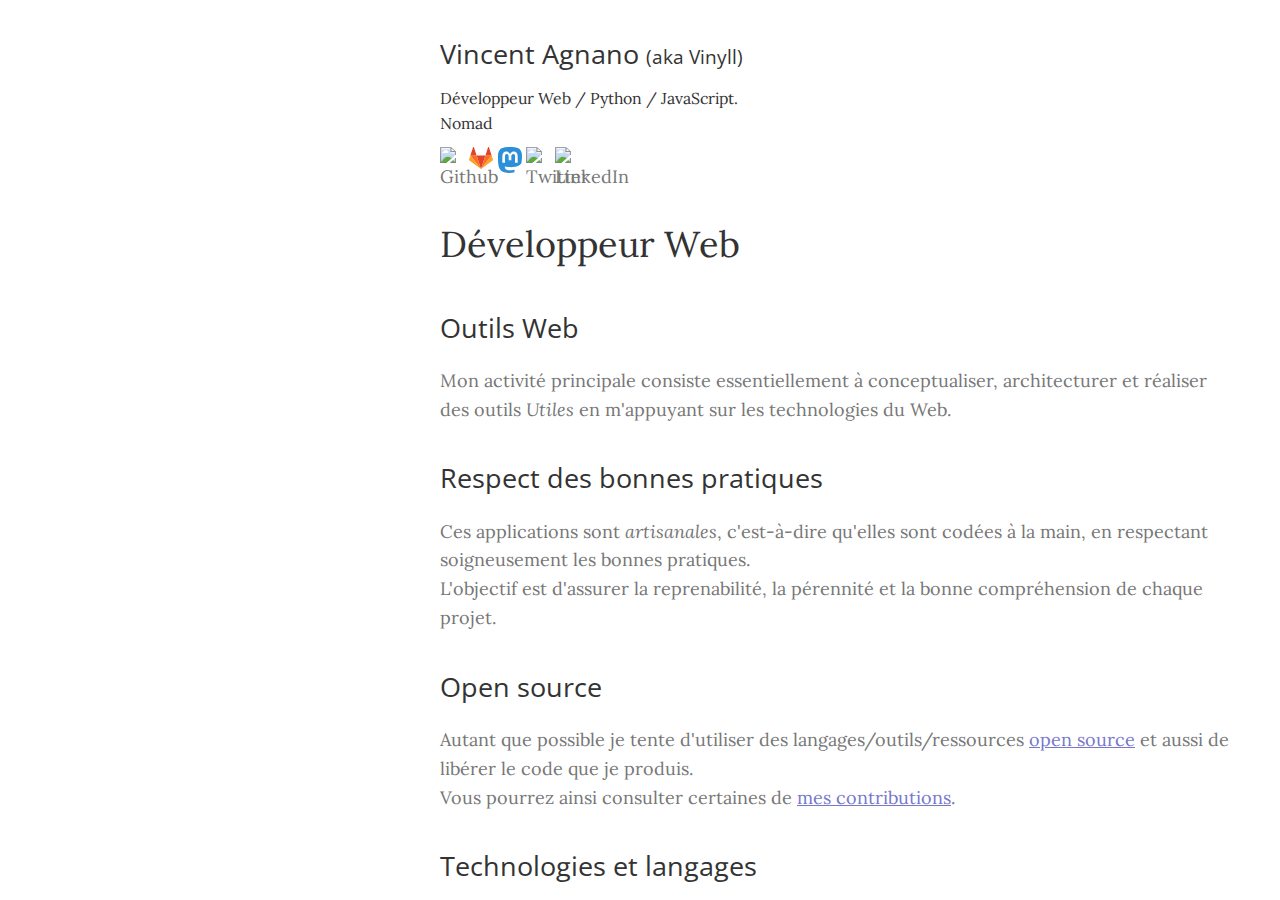
==== commit d8334f81: "fixed nav in french" ====
--- a/fr.html
+++ b/fr.html
@@ -11,6 +11,8 @@
   <meta name="viewport" content="initial-scale=1, maximum-scale=1">
   <meta name="author" content="Vincent Agnano">
   <link rel="stylesheet" href="styles/main.css">
+  <link rel="stylesheet" media="screen and (max-width: 960px)" href=
+  "styles/mobile.css">
   <link rel="stylesheet" media="screen and (min-width: 961px)" href=
   "styles/medium.css">
 </head>
@@ -18,19 +20,31 @@
   <header><a href="#developpeur-web" title=
   "Aller au contenu">∨</a></header>
   <main>
-    <header>
-      <h2><a href="http://vinyll.github.io/">Vincent Agnano <small>aka
-      Vinyll</small></a></h2>
-
-      <h1>Développeur Web JavaScript / Python <span>Nomade</span></h1>
-      <nav><a href="https://github.com/vinyll"><img src=
-      "images/github.svg" alt="Github"></a> <a href=
-      "https://twitter.com/vinyll"><img src="images/twitter.svg" alt=
-      "Twitter"></a> <a href=
-      "https://www.linkedin.com/in/vincentagnano"><img src=
-      "images/linkedin.svg" alt="LinkedIn"></a></nav>
-      <a href="/" lang="en" class="switch-i18n" title="Read in English">in English</a>
-    </header>
+    <div class="wrapper">
+      <header>
+        <h2><a href="http://vinyll.github.io/">Vincent Agnano <small>aka
+        Vinyll</small></a></h2>
+
+        <h1>Développeur Web / Python / JavaScript. <span>Nomad</span></h1>
+        <nav class=social>
+          <a href="https://github.com/vinyll">
+            <img src="images/github.svg" alt="Github">
+          </a>
+          <a href="https://gitlab.com/vinyll">
+            <img src="images/gitlab.svg" alt="Gitlab">
+          </a>
+          <a href="https://mastodon.social/vinyll">
+            <img src="images/mastodon.svg" alt="Mastodon">
+          </a>
+          <a href="https://twitter.com/vinyll">
+            <img src="images/twitter.svg" alt="Twitter">
+          </a>
+          <a href="https://www.linkedin.com/in/vincentagnano">
+            <img src="images/linkedin.svg" alt="LinkedIn">
+          </a>
+        </nav>
+        <a href="/" lang="en" class="switch-i18n" title="Read in English">in English</a>
+      </header>
 
     <section>
       <h1 id="developpeur-web"><a href="#developpeur-web" class=
@@ -231,6 +245,7 @@
       davantage de <a href="https://github.com/vinyll">regarder le
       code</a> produit, qui lui est plus transparent.</p>
     </section>
+  </div>
   </main>
   <script>
         var em = document.querySelector('.email');
--- a/styles/mobile.css
+++ b/styles/mobile.css
@@ -0,0 +1,54 @@
+body > header {
+  position: fixed;
+  height: 75%;
+  min-height: 300px;
+  max-height: 530px;
+  width: 100%;
+}
+main {
+  position: absolute;
+  padding: 5%;
+  top: 75%;
+  display: block;
+  background-color: #fff;
+}
+
+main nav {
+  margin-top: -32px;
+  float: right;
+}
+main nav.social a {
+  padding: .2rem;
+  margin-left: .1rem;
+}
+
+main > section {
+  max-width: 55rem;
+}
+
+main > section h1 {
+  font-size: 2.5em;
+  text-align: center;
+}
+main > section h2 {
+  margin: 1.5em 0 0 -2.2rem;
+  font-size: 1.5em;
+}
+main > section:not(:last-child) {
+  border-bottom: 1px dotted #333;
+  padding-bottom: 1.5em;
+}
+
+.permalink {
+  color: transparent;
+  text-decoration: none;
+  font-size: 1em;
+}
+.permalink:before {
+  content: '¶ ';
+}
+
+h1:hover .permalink,
+h2:hover .permalink {
+  color: #ccc;
+}
